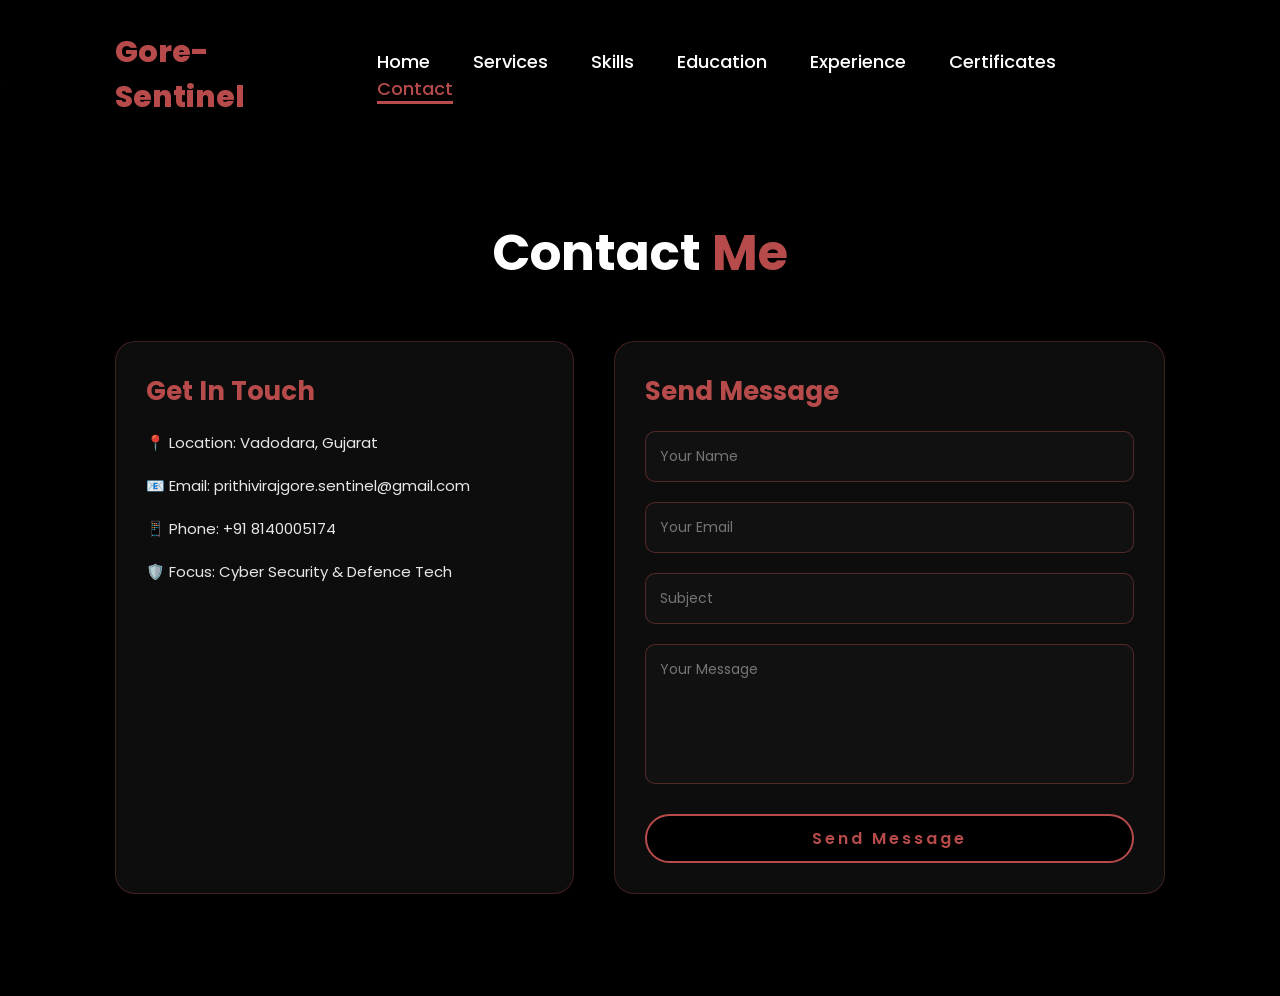
==== contact.html @ 87e07f12 "Add files via upload" ====
<!DOCTYPE html>

<html lang="en">
<head>
    <meta charset="UTF-8">
    <meta name="viewport" content="width=device-width, initial-scale=1.0">
    <title>Contact | Gore Sentinel</title>
    <link rel="stylesheet" href="style.css">

```
<style>
    /* ===== Contact Page Styles ===== */

    .contact-page {
        padding-top: 12rem;
        min-height: 100vh;
        background: black;
    }

    .contact-heading {
        text-align: center;
        font-size: 5rem;
        margin-bottom: 5rem;
        font-weight: 700;
    }

    .contact-wrapper {
        max-width: 1100px;
        margin: auto;
        display: grid;
        grid-template-columns: 1fr 1.2fr;
        gap: 4rem;
    }

    /* ===== Left Info Card ===== */

    .contact-info {
        background: rgba(255,255,255,0.05);
        backdrop-filter: blur(12px);
        padding: 3rem;
        border-radius: 2rem;
        border: 1px solid rgba(183,75,75,0.3);
        transition: 0.4s ease;
    }

    .contact-info:hover {
        transform: translateY(-6px);
        box-shadow: 0 0 25px rgba(183,75,75,0.5);
    }

    .contact-info h2 {
        color: #b74b4b;
        font-size: 2.6rem;
        margin-bottom: 2rem;
    }

    .info-item {
        margin-bottom: 2rem;
        font-size: 1.5rem;
        opacity: 0.9;
    }

    /* ===== Form ===== */

    .contact-form {
        background: rgba(255,255,255,0.05);
        backdrop-filter: blur(12px);
        padding: 3rem;
        border-radius: 2rem;
        border: 1px solid rgba(183,75,75,0.3);
    }

    .contact-form h2 {
        color: #b74b4b;
        font-size: 2.6rem;
        margin-bottom: 2rem;
    }

    .input-box {
        display: flex;
        flex-direction: column;
        margin-bottom: 2rem;
    }

    .input-box input,
    .input-box textarea {
        padding: 1.4rem;
        background: #111;
        border: 1px solid rgba(183,75,75,0.4);
        border-radius: 1rem;
        color: white;
        font-size: 1.4rem;
        transition: 0.3s ease;
    }

    .input-box input:focus,
    .input-box textarea:focus {
        border-color: #b74b4b;
        box-shadow: 0 0 10px #b74b4b;
    }

    .input-box textarea {
        resize: none;
        min-height: 140px;
    }

    .contact-btn {
        width: 100%;
        margin-top: 1rem;
    }

    /* ===== Responsive ===== */

    @media (max-width: 900px) {
        .contact-wrapper {
            grid-template-columns: 1fr;
        }

        .contact-heading {
            font-size: 3.5rem;
        }
    }
</style>
```

</head>

<body>

<header>
    <a href="index.html" class="logo">Gore-Sentinel</a>


<nav>
    <a href="index.html">Home</a>
    <a href="services.html">Services</a>
    <a href="skills.html">Skills</a>
    <a href="education.html">Education</a>
    <a href="experience.html">Experience</a>
	<a href="certificates.html">Certificates</a>
    <a href="contact.html" class="active">Contact</a>
</nav>


</header>

<section class="contact-page">


<h1 class="contact-heading">Contact <span>Me</span></h1>

<div class="contact-wrapper">

    <!-- Left Info -->
    <div class="contact-info">
        <h2>Get In Touch</h2>

        <div class="info-item">
            📍 Location: Vadodara, Gujarat
        </div>

        <div class="info-item">
            📧 Email: prithivirajgore.sentinel@gmail.com
        </div>

        <div class="info-item">
            📱 Phone: +91 8140005174
        </div>

        <div class="info-item">
            🛡️ Focus: Cyber Security & Defence Tech
        </div>
    </div>

    <!-- Contact Form -->
    <div class="contact-form">
        <h2>Send Message</h2>

        <form>
            <div class="input-box">
                <input type="text" placeholder="Your Name" required>
            </div>

            <div class="input-box">
                <input type="email" placeholder="Your Email" required>
            </div>

            <div class="input-box">
                <input type="text" placeholder="Subject">
            </div>

            <div class="input-box">
                <textarea placeholder="Your Message" required></textarea>
            </div>

            <button type="submit" class="btn contact-btn">Send Message</button>
        </form>
    </div>

</div>


</section>

</body>
</html>
---- style.css ----
@import url('https://fonts.googleapis.com/css2?family=Poppins:wght@100;200;300;400;500;600&display=swap');


*{
    margin: 0;
    padding: 0;
    box-sizing: border-box;
    text-decoration: none;
    border: none;
    outline: none;
    font-family: 'Poppins', sans-serif;
}

html{
    font-size: 62.5%;
}

body{
    width: 100%;
    height: 100vh;
    overflow-x: hidden;
    background-color: black;
    color: white;

    padding-top: 8rem; /* <-- add this line */
}

header {
    margin-top: 20px;
    position: fixed;
    top: 0;
    left: 0;
    width: 100%;
    padding: 1rem 9%;
    background-color: rgba(0,0,0,0.85); /* <-- semi-transparent */
    backdrop-filter: blur(5px);          /* optional glass effect */
    filter: drop-shadow(0 0 10px #000);
    display: flex;
    justify-content: space-between;
    align-items: center;
    z-index: 100;
}

.logo{
    font-size: 3rem;
    color: #b74b4b;
    font-weight: 800;
    cursor: pointer;
    transition: 0.5s ease;
}

.logo:hover{
    transform: scale(1.1);
}

nav a{
    font-size: 1.8rem;
    color: white;
    margin-left: 4rem;
    font-weight: 500;
    transition: 0.3s ease;
    border-bottom: 3px solid transparent;
}

nav a:hover,
nav a.active{
    color: #b74b4b;
    border-bottom: 3px solid #b74b4b;
}

@media(max-width:995px){
    nav{
        position: absolute;
        display: none;
        top: 0;
        right: 0;
        width: 40%;
        border-left: 3px solid #b74b4b;
        border-bottom: 3px solid #b74b4b;
        border-bottom-left-radius: 2rem;
        padding: 1rem solid;
        background-color: #161616;
        border-top: 0.1rem solid rgba(0,0,0,0.1);
    }

    nav.active{
        display: block;
    }

    nav a{
        display: block;
        font-size: 2rem;
        margin: 3rem 0;
    }

    nav a:hover,
    nav a.active{
        padding: 1rem;
        border-radius: 0.5rem;
        border-bottom: 0.5rem solid #b74b4b;
    }
}

section {
    min-height: 100vh;
    padding: 5rem 9% 5rem;
    scroll-margin-top: 8rem; /* <-- add this line */
}

.home{
    display: flex;
    justify-content: center;
    align-items: center;
    gap: 8rem;
    background-color: black;
}

.home .home-content h1{
    font-size: 6rem;
    font-weight: 700;
    line-height: 1.3;
}

span{
    color: #b74b4b;
}

.home-content h3{
    font-size: 4rem;
    margin-bottom: 1rem;
    font-weight: 700;
}

.home-content p{
    font-size: 1.6rem;
}

.home-img{
    border-radius: 50%;
}

.home-img img{
    position: relative;
    width: 32vw;
    border-radius: 50%;
    box-shadow: 0 0 25px solid #b74b4b;
    cursor: pointer;
    transition: 0.2s linear;
}

.home-img img:hover{
    font-size: 1.8rem;
    font-weight: 500;
}

.social-icons a{
    display: inline-flex;
    justify-content: center;
    align-items: center;
    width: 4rem;
    height: 4rem;
    background-color: transparent;
    border: 0.2rem solid #b74b4b;
    font-size: 2rem;
    border-radius: 50%;
    margin: 3rem 1.5rem 3rem 0;
    transition: 0.3s ease;
    color: #b74b4b;
}

.social-icons a:hover{
    color: black;
    transform: scale(1.3) translateY(-5px);
    background-color: #b74b4b;
    box-shadow: 0  0 25px #b74b4b;
}

.btn{
    display: inline-block;
    padding: 1rem 2.8rem;
    background-color: black;
    border-radius: 4rem;
    font-size: 1.6rem;
    color: #b74b4b;
    letter-spacing: 0.3rem;
    font-weight: 600;
    border: 2px solid #b74b4b;
    transition: 0.3s ease;
    cursor: pointer;
}

.btn:hover{
    transform: scale3d(1.03);
    background-color: #b74b4b;
    color: black;
    box-shadow: 0 0 25px #b74b4b;
}

.typing-text{
    font-size: 34px;
    font-weight: 600;
    min-width: 280px;
}

.typing-text span{
    position: relative;
}

.typing-text span::before{
    content: "software Developer";
    color: #b74b4b;
    animation: words 20s infinite;
}

.typing-text span::after{
    content: "";
    background-color: black;
    position: absolute;
    width: calc(100% + 8px);
    height: 100%;
    border-left: 3px solid black;
    right: -8;
    animation: cursor 0.6s infinite;
}

@keyframes cursor{
    to{
        border-left: 3px solid #b74b4b;
    }
}

@keyframes words{
    0%, 20%{
        content: "Web Developer";
    }
    21%, 40%{
        content: "Fullstack Developer";
    }
    41%, 60%{
        content: "Cyber Security expert";
    }
    61%, 80%{
        content: "Defence Aspirant";
    }
    81%, 100%{
        content: "NCC Cadet";
    }
}

@media (max-width: 1000px){
    .home{
        gap: 4rem;
    }
}

@media(max-width:995px){
    .home{
        flex-direction: column;
        margin: 5rem 4rem;
    }

    .home .home-content h3{
        font-size: 2.5rem;
    }

    .home-content h1{
        font-size: 5rem;
    }

    .home-img img{
        width: 70vw;
        margin-top: 4rem;
    }
}


.logo {
    display: flex;           /* align image and text in a row */
    align-items: center;     /* vertically center the logo with text */
    gap: 0.8rem;             /* spacing between logo image and text */
    font-size: 3rem;
    color: #b74b4b;
    font-weight: 800;
    cursor: pointer;
    transition: 0.5s ease;
}

.logo-img {
    height: 4em;             /* same height as text */
    width: auto;             /* keep aspect ratio */
}

html {
    scroll-behavior: smooth;
}

.education {
    padding-top: 12rem;
}

.edu-box {
    background: #161616;
    padding: 2rem;
    margin: 2rem 0;
    border-left: 4px solid #b74b4b;
    border-radius: 1rem;
}
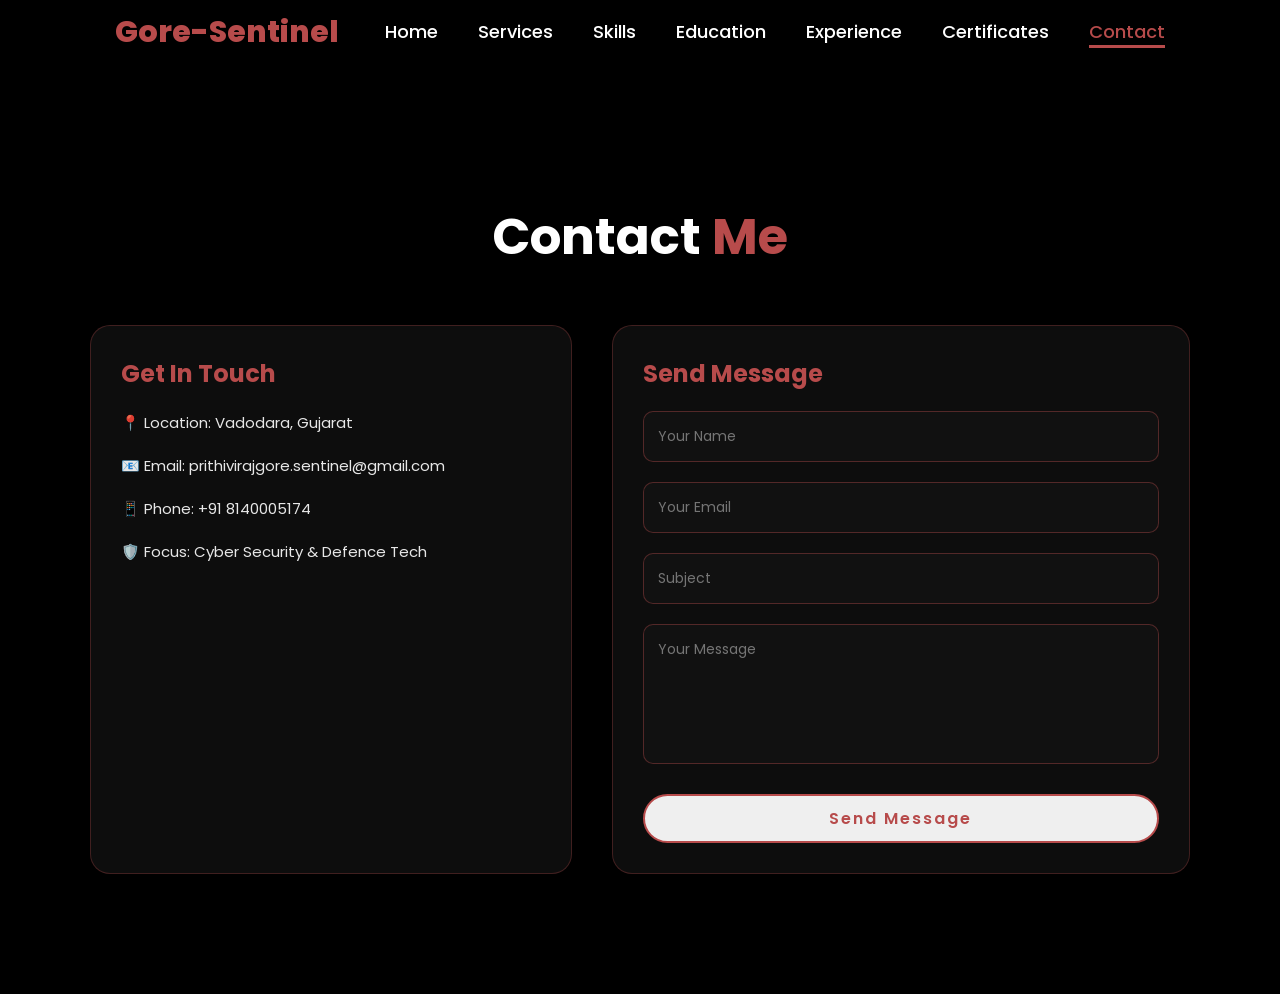
==== commit b0a3c063: "Update contact.html" ====
--- a/contact.html
+++ b/contact.html
@@ -7,7 +7,7 @@
     <title>Contact | Gore Sentinel</title>
     <link rel="stylesheet" href="style.css">
 
-```
+
 <style>
     /* ===== Contact Page Styles ===== */
 
@@ -60,68 +60,155 @@
         opacity: 0.9;
     }
 
-    /* ===== Form ===== */
-
+    /* ====<style>
+
+/* ===== Contact Page Styles ===== */
+
+.contact-page {
+    padding: 12rem 5%;
+    min-height: 100vh;
+    background: black;
+}
+
+.contact-heading {
+    text-align: center;
+    font-size: clamp(2.5rem, 6vw, 5rem);
+    margin-bottom: 5rem;
+    font-weight: 700;
+}
+
+.contact-wrapper {
+    max-width: 1100px;
+    margin: auto;
+    display: grid;
+    grid-template-columns: 1fr 1.2fr;
+    gap: 4rem;
+}
+
+/* ===== Left Info Card ===== */
+
+.contact-info {
+    background: rgba(255,255,255,0.05);
+    backdrop-filter: blur(12px);
+    padding: 3rem;
+    border-radius: 2rem;
+    border: 1px solid rgba(183,75,75,0.3);
+    transition: 0.4s ease;
+}
+
+.contact-info:hover {
+    transform: translateY(-6px);
+    box-shadow: 0 0 25px rgba(183,75,75,0.5);
+}
+
+.contact-info h2 {
+    color: #b74b4b;
+    font-size: 2.4rem;
+    margin-bottom: 2rem;
+}
+
+.info-item {
+    margin-bottom: 2rem;
+    font-size: 1.5rem;
+    opacity: 0.9;
+}
+
+/* ===== Form ===== */
+
+.contact-form {
+    background: rgba(255,255,255,0.05);
+    backdrop-filter: blur(12px);
+    padding: 3rem;
+    border-radius: 2rem;
+    border: 1px solid rgba(183,75,75,0.3);
+}
+
+.contact-form h2 {
+    color: #b74b4b;
+    font-size: 2.4rem;
+    margin-bottom: 2rem;
+}
+
+.input-box {
+    display: flex;
+    flex-direction: column;
+    margin-bottom: 2rem;
+}
+
+.input-box input,
+.input-box textarea {
+    width: 100%;
+    padding: 1.4rem;
+    background: #111;
+    border: 1px solid rgba(183,75,75,0.4);
+    border-radius: 1rem;
+    color: white;
+    font-size: 1.4rem;
+    transition: 0.3s ease;
+}
+
+.input-box input:focus,
+.input-box textarea:focus {
+    border-color: #b74b4b;
+    box-shadow: 0 0 10px #b74b4b;
+}
+
+.input-box textarea {
+    resize: none;
+    min-height: 140px;
+}
+
+.contact-btn {
+    width: 100%;
+    margin-top: 1rem;
+}
+
+/* ===== Tablet ===== */
+
+@media (max-width: 900px) {
+
+    .contact-wrapper {
+        grid-template-columns: 1fr;
+    }
+
+    .contact-info,
     .contact-form {
-        background: rgba(255,255,255,0.05);
-        backdrop-filter: blur(12px);
-        padding: 3rem;
-        border-radius: 2rem;
-        border: 1px solid rgba(183,75,75,0.3);
-    }
-
-    .contact-form h2 {
-        color: #b74b4b;
-        font-size: 2.6rem;
-        margin-bottom: 2rem;
-    }
-
-    .input-box {
+        padding: 2rem;
+    }
+
+}
+
+/* ===== Mobile ===== */
+
+@media (max-width: 500px) {
+
+    header {
+        flex-direction: column;
+        gap: 1rem;
+    }
+
+    nav {
         display: flex;
-        flex-direction: column;
-        margin-bottom: 2rem;
-    }
-
-    .input-box input,
-    .input-box textarea {
-        padding: 1.4rem;
-        background: #111;
-        border: 1px solid rgba(183,75,75,0.4);
-        border-radius: 1rem;
-        color: white;
-        font-size: 1.4rem;
-        transition: 0.3s ease;
-    }
-
-    .input-box input:focus,
-    .input-box textarea:focus {
-        border-color: #b74b4b;
-        box-shadow: 0 0 10px #b74b4b;
-    }
-
-    .input-box textarea {
-        resize: none;
-        min-height: 140px;
-    }
-
-    .contact-btn {
-        width: 100%;
-        margin-top: 1rem;
-    }
-
-    /* ===== Responsive ===== */
-
-    @media (max-width: 900px) {
-        .contact-wrapper {
-            grid-template-columns: 1fr;
-        }
-
-        .contact-heading {
-            font-size: 3.5rem;
-        }
-    }
+        flex-wrap: wrap;
+        justify-content: center;
+        gap: 1rem;
+    }
+
+    .contact-page {
+        padding: 10rem 6%;
+    }
+
+    .contact-heading {
+        font-size: 2.5rem;
+    }
+
+    .info-item {
+        font-size: 1.3rem;
+    }
+
+}
+
 </style>
-```
 
 </head>
 
--- a/style.css
+++ b/style.css
@@ -1,309 +1,300 @@
 @import url('https://fonts.googleapis.com/css2?family=Poppins:wght@100;200;300;400;500;600&display=swap');
 
+/* GLOBAL */
 
 *{
-    margin: 0;
-    padding: 0;
-    box-sizing: border-box;
-    text-decoration: none;
-    border: none;
-    outline: none;
-    font-family: 'Poppins', sans-serif;
+    margin:0;
+    padding:0;
+    box-sizing:border-box;
+    text-decoration:none;
+    border:none;
+    outline:none;
+    font-family:'Poppins',sans-serif;
 }
 
 html{
-    font-size: 62.5%;
+    font-size:62.5%;
+    scroll-behavior:smooth;
 }
 
 body{
-    width: 100%;
-    height: 100vh;
-    overflow-x: hidden;
-    background-color: black;
-    color: white;
-
-    padding-top: 8rem; /* <-- add this line */
-}
-
-header {
-    margin-top: 20px;
-    position: fixed;
-    top: 0;
-    left: 0;
-    width: 100%;
-    padding: 1rem 9%;
-    background-color: rgba(0,0,0,0.85); /* <-- semi-transparent */
-    backdrop-filter: blur(5px);          /* optional glass effect */
-    filter: drop-shadow(0 0 10px #000);
-    display: flex;
-    justify-content: space-between;
-    align-items: center;
-    z-index: 100;
-}
+    width:100%;
+    min-height:100vh;
+    overflow-x:hidden;
+    background:black;
+    color:white;
+    padding-top:80px;
+}
+
+/* HEADER */
+
+header{
+    position:fixed;
+    top:0;
+    left:0;
+    width:100%;
+    padding:1rem 9%;
+    background:rgba(0,0,0,0.85);
+    backdrop-filter:blur(5px);
+    display:flex;
+    justify-content:space-between;
+    align-items:center;
+    z-index:100;
+}
+
+/* LOGO */
 
 .logo{
-    font-size: 3rem;
-    color: #b74b4b;
-    font-weight: 800;
-    cursor: pointer;
-    transition: 0.5s ease;
+    display:flex;
+    align-items:center;
+    gap:.8rem;
+    font-size:3rem;
+    color:#b74b4b;
+    font-weight:800;
+    cursor:pointer;
+    transition:.3s;
 }
 
 .logo:hover{
-    transform: scale(1.1);
+    transform:scale(1.05);
+}
+
+.logo-img{
+    height:3.5rem;
+    width:auto;
+}
+
+/* NAVIGATION */
+
+nav{
+    display:flex;
 }
 
 nav a{
-    font-size: 1.8rem;
-    color: white;
-    margin-left: 4rem;
-    font-weight: 500;
-    transition: 0.3s ease;
-    border-bottom: 3px solid transparent;
+    font-size:1.8rem;
+    color:white;
+    margin-left:4rem;
+    font-weight:500;
+    transition:.3s;
+    border-bottom:3px solid transparent;
 }
 
 nav a:hover,
 nav a.active{
-    color: #b74b4b;
-    border-bottom: 3px solid #b74b4b;
-}
-
-@media(max-width:995px){
-    nav{
-        position: absolute;
-        display: none;
-        top: 0;
-        right: 0;
-        width: 40%;
-        border-left: 3px solid #b74b4b;
-        border-bottom: 3px solid #b74b4b;
-        border-bottom-left-radius: 2rem;
-        padding: 1rem solid;
-        background-color: #161616;
-        border-top: 0.1rem solid rgba(0,0,0,0.1);
-    }
-
-    nav.active{
-        display: block;
-    }
-
-    nav a{
-        display: block;
-        font-size: 2rem;
-        margin: 3rem 0;
-    }
-
-    nav a:hover,
-    nav a.active{
-        padding: 1rem;
-        border-radius: 0.5rem;
-        border-bottom: 0.5rem solid #b74b4b;
-    }
-}
-
-section {
-    min-height: 100vh;
-    padding: 5rem 9% 5rem;
-    scroll-margin-top: 8rem; /* <-- add this line */
-}
+    color:#b74b4b;
+    border-bottom:3px solid #b74b4b;
+}
+
+/* MOBILE MENU ICON */
+
+.menu-toggle{
+    display:none;
+    font-size:2.5rem;
+    cursor:pointer;
+}
+
+/* SECTION */
+
+section{
+    min-height:100vh;
+    padding:6rem 9%;
+}
+
+/* HOME */
 
 .home{
-    display: flex;
-    justify-content: center;
-    align-items: center;
-    gap: 8rem;
-    background-color: black;
-}
-
-.home .home-content h1{
-    font-size: 6rem;
-    font-weight: 700;
-    line-height: 1.3;
+    display:flex;
+    justify-content:center;
+    align-items:center;
+    gap:8rem;
+}
+
+/* TEXT */
+
+.home-content h1{
+    font-size:6rem;
+    font-weight:700;
+    line-height:1.3;
 }
 
 span{
-    color: #b74b4b;
+    color:#b74b4b;
 }
 
 .home-content h3{
-    font-size: 4rem;
-    margin-bottom: 1rem;
-    font-weight: 700;
+    font-size:4rem;
+    margin-bottom:1rem;
 }
 
 .home-content p{
-    font-size: 1.6rem;
-}
+    font-size:1.6rem;
+    max-width:600px;
+}
+
+/* IMAGE */
 
 .home-img{
-    border-radius: 50%;
+    border-radius:50%;
 }
 
 .home-img img{
-    position: relative;
-    width: 32vw;
-    border-radius: 50%;
-    box-shadow: 0 0 25px solid #b74b4b;
-    cursor: pointer;
-    transition: 0.2s linear;
-}
-
-.home-img img:hover{
-    font-size: 1.8rem;
-    font-weight: 500;
-}
+    width:32vw;
+    max-width:400px;
+    border-radius:50%;
+    box-shadow:0 0 25px #b74b4b;
+}
+
+/* SOCIAL ICONS */
 
 .social-icons a{
-    display: inline-flex;
-    justify-content: center;
-    align-items: center;
-    width: 4rem;
-    height: 4rem;
-    background-color: transparent;
-    border: 0.2rem solid #b74b4b;
-    font-size: 2rem;
-    border-radius: 50%;
-    margin: 3rem 1.5rem 3rem 0;
-    transition: 0.3s ease;
-    color: #b74b4b;
+    display:inline-flex;
+    justify-content:center;
+    align-items:center;
+    width:4rem;
+    height:4rem;
+    border:.2rem solid #b74b4b;
+    font-size:2rem;
+    border-radius:50%;
+    margin:3rem 1.5rem 3rem 0;
+    transition:.3s;
+    color:#b74b4b;
 }
 
 .social-icons a:hover{
-    color: black;
-    transform: scale(1.3) translateY(-5px);
-    background-color: #b74b4b;
-    box-shadow: 0  0 25px #b74b4b;
-}
+    color:black;
+    transform:scale(1.2) translateY(-5px);
+    background:#b74b4b;
+    box-shadow:0 0 25px #b74b4b;
+}
+
+/* BUTTON */
 
 .btn{
-    display: inline-block;
-    padding: 1rem 2.8rem;
-    background-color: black;
-    border-radius: 4rem;
-    font-size: 1.6rem;
-    color: #b74b4b;
-    letter-spacing: 0.3rem;
-    font-weight: 600;
-    border: 2px solid #b74b4b;
-    transition: 0.3s ease;
-    cursor: pointer;
+    display:inline-block;
+    padding:1rem 2.8rem;
+    border-radius:4rem;
+    font-size:1.6rem;
+    color:#b74b4b;
+    letter-spacing:.2rem;
+    font-weight:600;
+    border:2px solid #b74b4b;
+    transition:.3s;
 }
 
 .btn:hover{
-    transform: scale3d(1.03);
-    background-color: #b74b4b;
-    color: black;
-    box-shadow: 0 0 25px #b74b4b;
-}
-
-.typing-text{
-    font-size: 34px;
-    font-weight: 600;
-    min-width: 280px;
-}
-
-.typing-text span{
-    position: relative;
-}
-
-.typing-text span::before{
-    content: "software Developer";
-    color: #b74b4b;
-    animation: words 20s infinite;
-}
-
-.typing-text span::after{
-    content: "";
-    background-color: black;
-    position: absolute;
-    width: calc(100% + 8px);
-    height: 100%;
-    border-left: 3px solid black;
-    right: -8;
-    animation: cursor 0.6s infinite;
-}
-
-@keyframes cursor{
-    to{
-        border-left: 3px solid #b74b4b;
-    }
-}
-
-@keyframes words{
-    0%, 20%{
-        content: "Web Developer";
-    }
-    21%, 40%{
-        content: "Fullstack Developer";
-    }
-    41%, 60%{
-        content: "Cyber Security expert";
-    }
-    61%, 80%{
-        content: "Defence Aspirant";
-    }
-    81%, 100%{
-        content: "NCC Cadet";
-    }
-}
-
-@media (max-width: 1000px){
-    .home{
-        gap: 4rem;
-    }
-}
-
-@media(max-width:995px){
-    .home{
-        flex-direction: column;
-        margin: 5rem 4rem;
-    }
-
-    .home .home-content h3{
-        font-size: 2.5rem;
-    }
-
-    .home-content h1{
-        font-size: 5rem;
-    }
-
-    .home-img img{
-        width: 70vw;
-        margin-top: 4rem;
-    }
-}
-
-
-.logo {
-    display: flex;           /* align image and text in a row */
-    align-items: center;     /* vertically center the logo with text */
-    gap: 0.8rem;             /* spacing between logo image and text */
-    font-size: 3rem;
-    color: #b74b4b;
-    font-weight: 800;
-    cursor: pointer;
-    transition: 0.5s ease;
-}
-
-.logo-img {
-    height: 4em;             /* same height as text */
-    width: auto;             /* keep aspect ratio */
-}
-
-html {
-    scroll-behavior: smooth;
-}
-
-.education {
-    padding-top: 12rem;
-}
-
-.edu-box {
-    background: #161616;
-    padding: 2rem;
-    margin: 2rem 0;
-    border-left: 4px solid #b74b4b;
-    border-radius: 1rem;
-}
-
-
+    transform:scale(1.05);
+    background:#b74b4b;
+    color:black;
+    box-shadow:0 0 25px #b74b4b;
+}
+
+/* EDUCATION BOX */
+
+.education{
+    padding-top:12rem;
+}
+
+.edu-box{
+    background:#161616;
+    padding:2rem;
+    margin:2rem 0;
+    border-left:4px solid #b74b4b;
+    border-radius:1rem;
+}
+
+/* ----------------------- */
+/* TABLET RESPONSIVE */
+/* ----------------------- */
+
+@media (max-width:1000px){
+
+.home{
+    gap:4rem;
+}
+
+.home-content h1{
+    font-size:5rem;
+}
+
+.home-content h3{
+    font-size:3rem;
+}
+
+}
+
+/* ----------------------- */
+/* MOBILE RESPONSIVE */
+/* ----------------------- */
+
+@media(max-width:768px){
+
+.menu-toggle{
+    display:block;
+}
+
+nav{
+    position:absolute;
+    top:70px;
+    right:0;
+    width:220px;
+    background:#161616;
+    flex-direction:column;
+    display:none;
+    border-left:3px solid #b74b4b;
+}
+
+nav.active{
+    display:flex;
+}
+
+nav a{
+    margin:2rem;
+    font-size:2rem;
+}
+
+.home{
+    flex-direction:column;
+    text-align:center;
+}
+
+.home-img img{
+    width:65vw;
+}
+
+.home-content h1{
+    font-size:4rem;
+}
+
+.home-content h3{
+    font-size:2.5rem;
+}
+
+.home-content p{
+    font-size:1.5rem;
+}
+
+}
+
+/* ----------------------- */
+/* SMALL MOBILE */
+/* ----------------------- */
+
+@media(max-width:480px){
+
+html{
+    font-size:55%;
+}
+
+.home-content h1{
+    font-size:3.5rem;
+}
+
+.home-img img{
+    width:75vw;
+}
+
+nav{
+    width:100%;
+}
+
+}
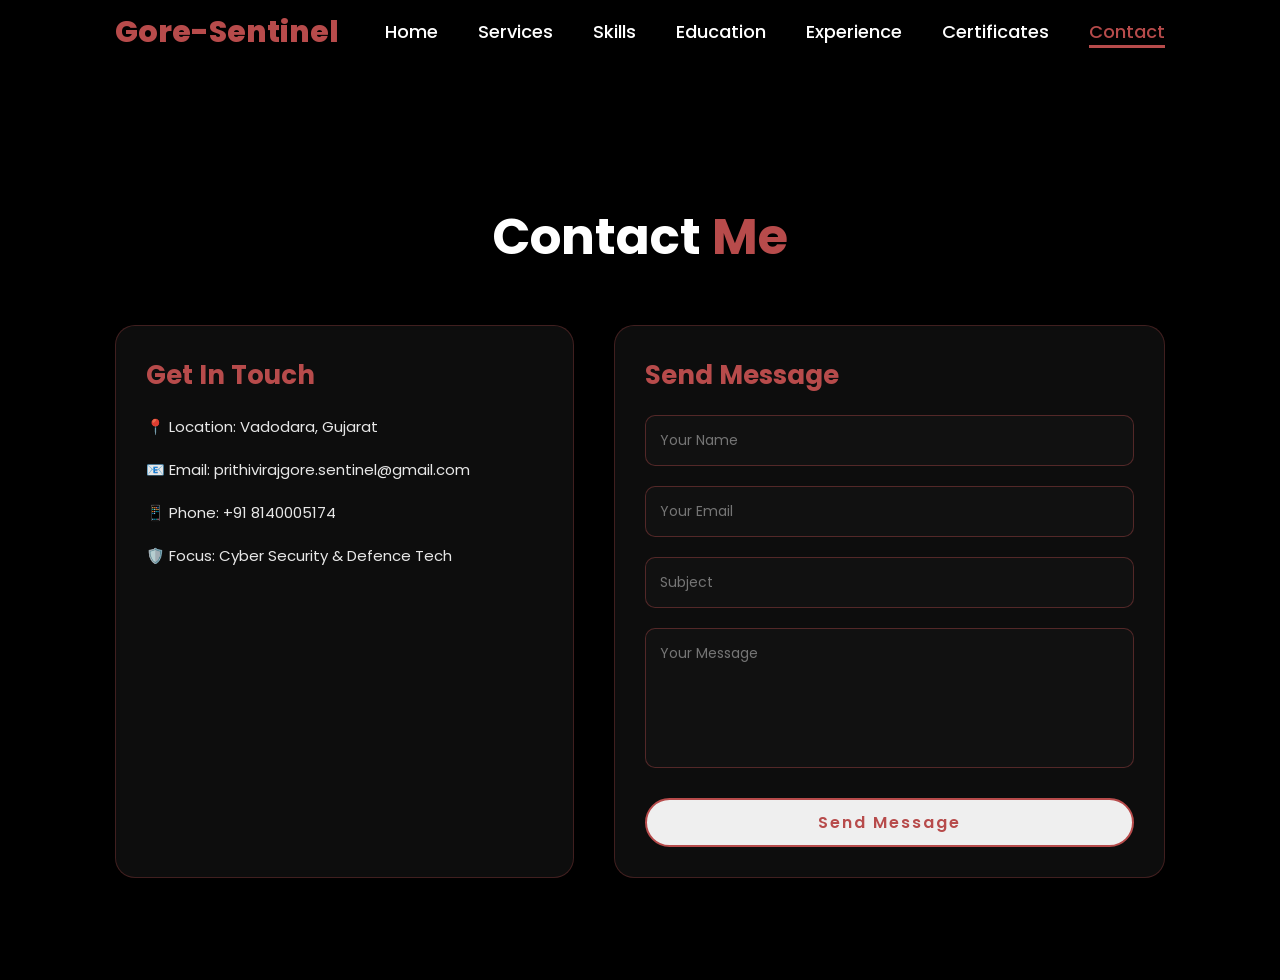
==== commit bdbaaf13: "Update contact.html" ====
--- a/contact.html
+++ b/contact.html
@@ -60,155 +60,68 @@
         opacity: 0.9;
     }
 
-    /* ====<style>
-
-/* ===== Contact Page Styles ===== */
-
-.contact-page {
-    padding: 12rem 5%;
-    min-height: 100vh;
-    background: black;
-}
-
-.contact-heading {
-    text-align: center;
-    font-size: clamp(2.5rem, 6vw, 5rem);
-    margin-bottom: 5rem;
-    font-weight: 700;
-}
-
-.contact-wrapper {
-    max-width: 1100px;
-    margin: auto;
-    display: grid;
-    grid-template-columns: 1fr 1.2fr;
-    gap: 4rem;
-}
-
-/* ===== Left Info Card ===== */
-
-.contact-info {
-    background: rgba(255,255,255,0.05);
-    backdrop-filter: blur(12px);
-    padding: 3rem;
-    border-radius: 2rem;
-    border: 1px solid rgba(183,75,75,0.3);
-    transition: 0.4s ease;
-}
-
-.contact-info:hover {
-    transform: translateY(-6px);
-    box-shadow: 0 0 25px rgba(183,75,75,0.5);
-}
-
-.contact-info h2 {
-    color: #b74b4b;
-    font-size: 2.4rem;
-    margin-bottom: 2rem;
-}
-
-.info-item {
-    margin-bottom: 2rem;
-    font-size: 1.5rem;
-    opacity: 0.9;
-}
-
-/* ===== Form ===== */
-
-.contact-form {
-    background: rgba(255,255,255,0.05);
-    backdrop-filter: blur(12px);
-    padding: 3rem;
-    border-radius: 2rem;
-    border: 1px solid rgba(183,75,75,0.3);
-}
-
-.contact-form h2 {
-    color: #b74b4b;
-    font-size: 2.4rem;
-    margin-bottom: 2rem;
-}
-
-.input-box {
-    display: flex;
-    flex-direction: column;
-    margin-bottom: 2rem;
-}
-
-.input-box input,
-.input-box textarea {
-    width: 100%;
-    padding: 1.4rem;
-    background: #111;
-    border: 1px solid rgba(183,75,75,0.4);
-    border-radius: 1rem;
-    color: white;
-    font-size: 1.4rem;
-    transition: 0.3s ease;
-}
-
-.input-box input:focus,
-.input-box textarea:focus {
-    border-color: #b74b4b;
-    box-shadow: 0 0 10px #b74b4b;
-}
-
-.input-box textarea {
-    resize: none;
-    min-height: 140px;
-}
-
-.contact-btn {
-    width: 100%;
-    margin-top: 1rem;
-}
-
-/* ===== Tablet ===== */
-
-@media (max-width: 900px) {
-
-    .contact-wrapper {
-        grid-template-columns: 1fr;
-    }
-
-    .contact-info,
+    /* ===== Form ===== */
+
     .contact-form {
-        padding: 2rem;
-    }
-
-}
-
-/* ===== Mobile ===== */
-
-@media (max-width: 500px) {
-
-    header {
+        background: rgba(255,255,255,0.05);
+        backdrop-filter: blur(12px);
+        padding: 3rem;
+        border-radius: 2rem;
+        border: 1px solid rgba(183,75,75,0.3);
+    }
+
+    .contact-form h2 {
+        color: #b74b4b;
+        font-size: 2.6rem;
+        margin-bottom: 2rem;
+    }
+
+    .input-box {
+        display: flex;
         flex-direction: column;
-        gap: 1rem;
-    }
-
-    nav {
-        display: flex;
-        flex-wrap: wrap;
-        justify-content: center;
-        gap: 1rem;
-    }
-
-    .contact-page {
-        padding: 10rem 6%;
-    }
-
-    .contact-heading {
-        font-size: 2.5rem;
-    }
-
-    .info-item {
-        font-size: 1.3rem;
-    }
-
-}
-
+        margin-bottom: 2rem;
+    }
+
+    .input-box input,
+    .input-box textarea {
+        padding: 1.4rem;
+        background: #111;
+        border: 1px solid rgba(183,75,75,0.4);
+        border-radius: 1rem;
+        color: white;
+        font-size: 1.4rem;
+        transition: 0.3s ease;
+    }
+
+    .input-box input:focus,
+    .input-box textarea:focus {
+        border-color: #b74b4b;
+        box-shadow: 0 0 10px #b74b4b;
+    }
+
+    .input-box textarea {
+        resize: none;
+        min-height: 140px;
+    }
+
+    .contact-btn {
+        width: 100%;
+        margin-top: 1rem;
+    }
+
+    /* ===== Responsive ===== */
+
+    @media (max-width: 900px) {
+        .contact-wrapper {
+            grid-template-columns: 1fr;
+        }
+
+        .contact-heading {
+            font-size: 3.5rem;
+        }
+    }
 </style>
+
 
 </head>
 
